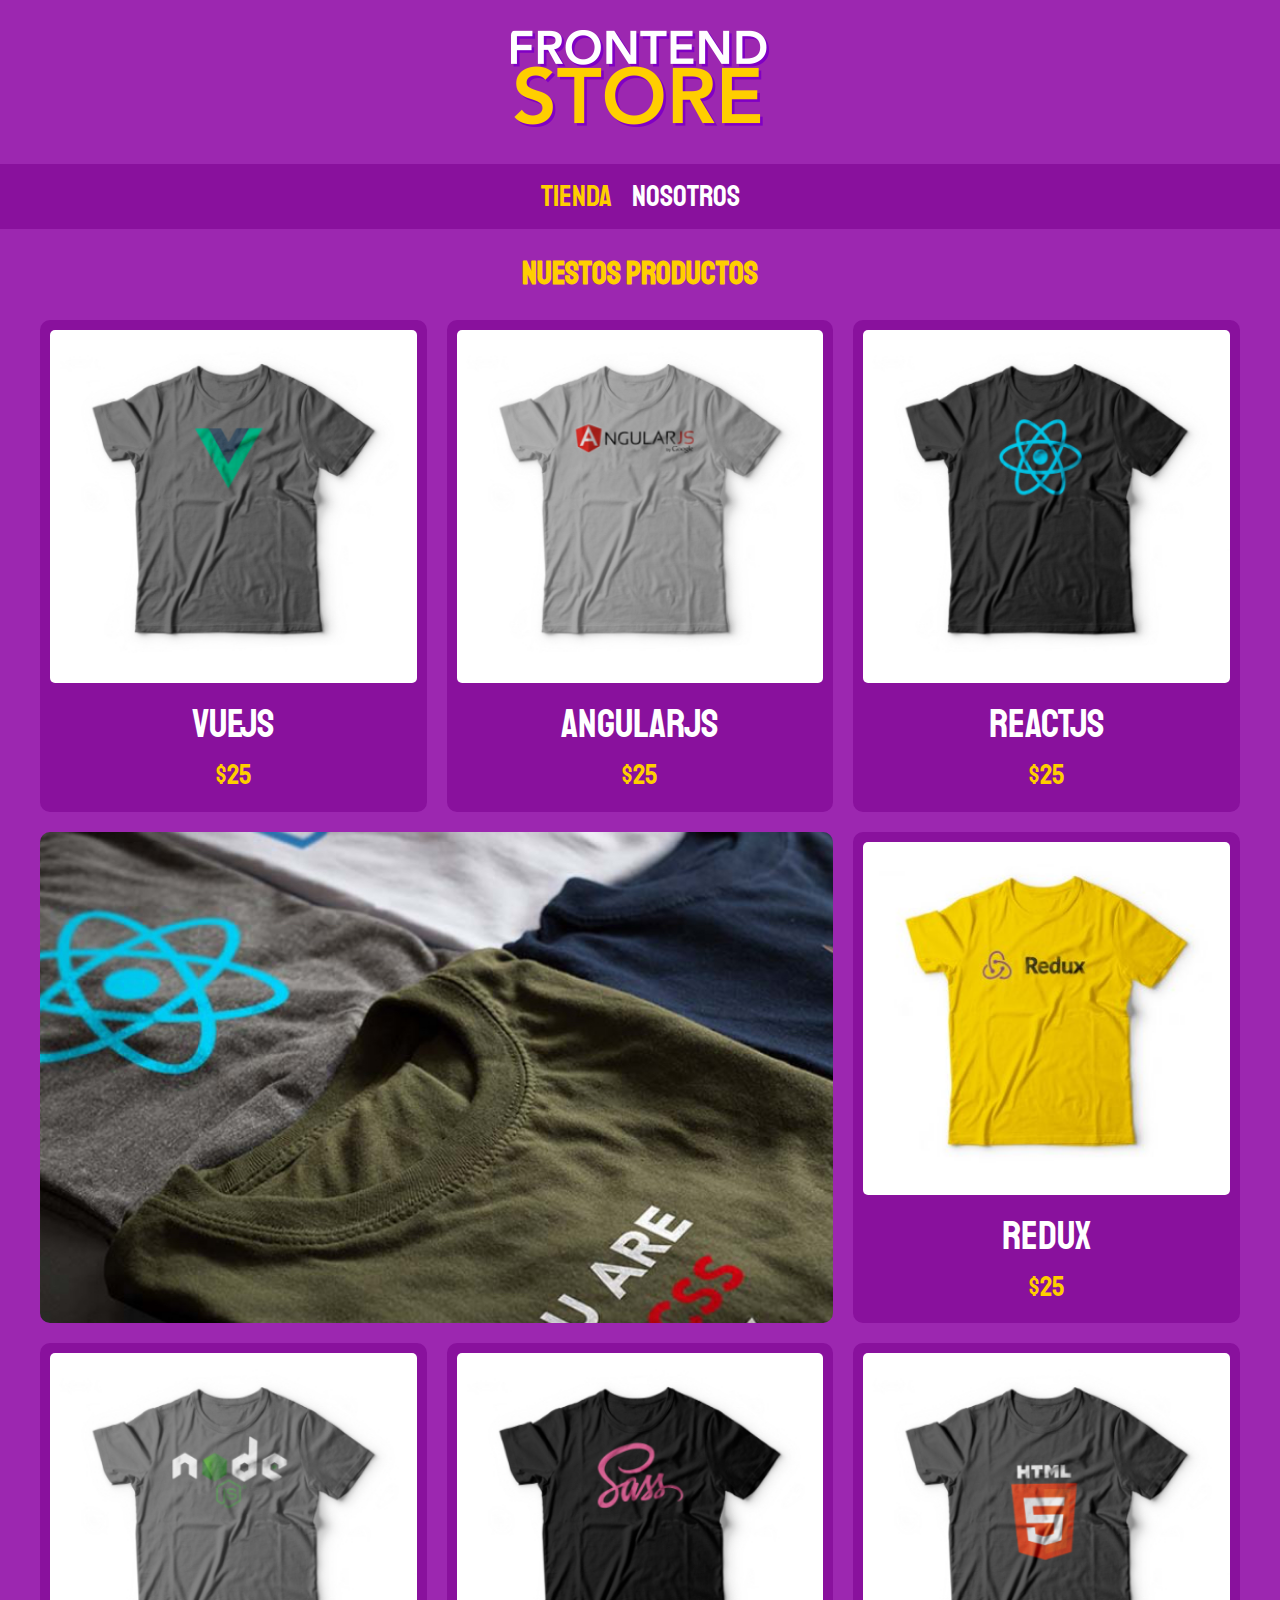
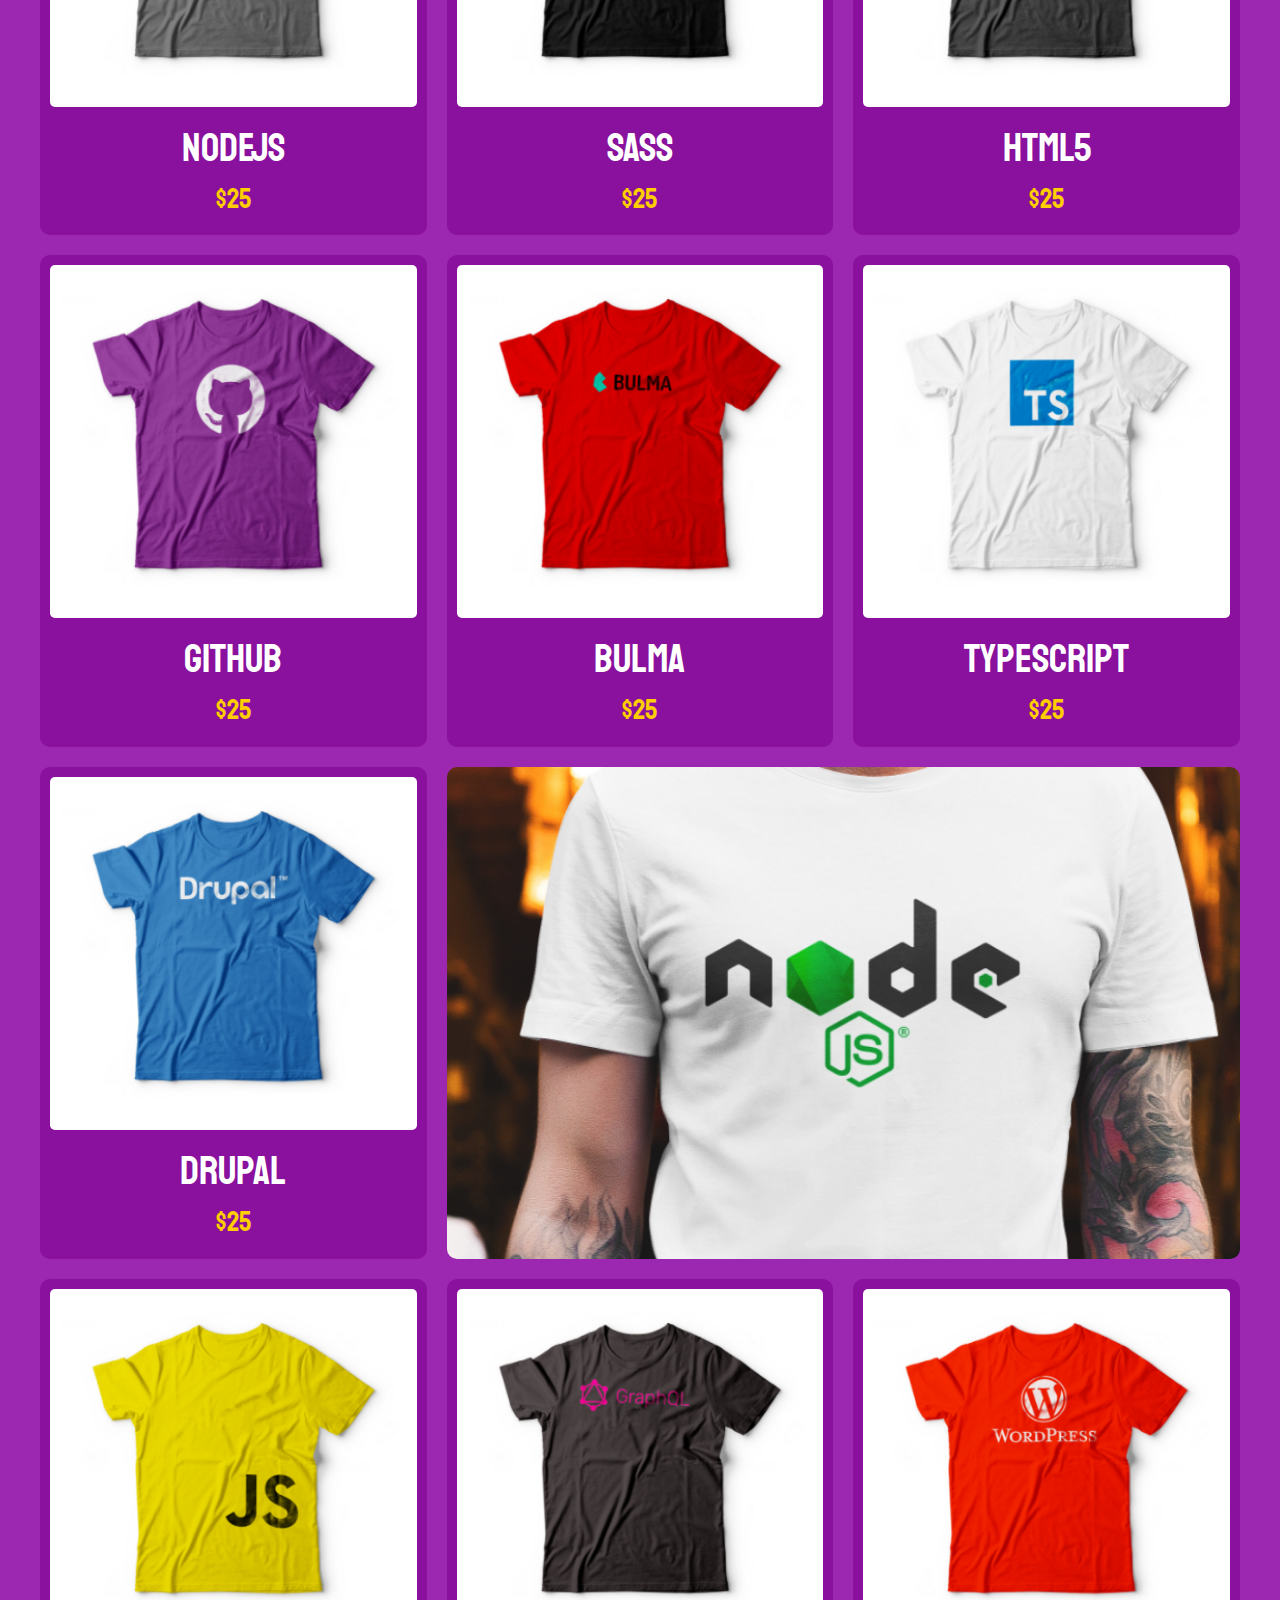
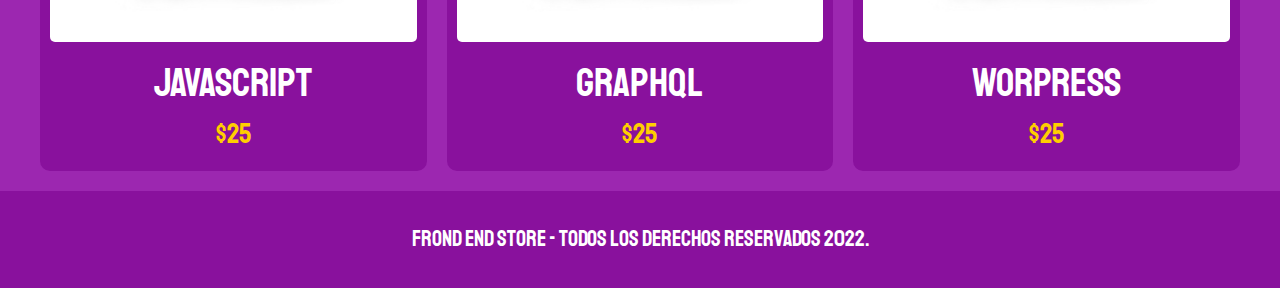
==== index.html @ 08c0da6f "Add files via upload" ====
<!DOCTYPE html>
<html>
<head>
	<meta charset="utf-8">
	<meta name="viewport" content="width=device-width, initial-scale=1.0">
	<!--hojas de estilo-->
	<link rel="stylesheet" type="text/css" href="./assets/css/style.css">
	<link rel="stylesheet" type="text/css" href="./assets/css/normalize.css">
	
	<!--Fuente-->
	<link href="https://fonts.googleapis.com/css2?family=Staatliches&display=swap" rel="stylesheet">
	<title>Frond-End Store</title>
</head>
<body>
	<header class="header" >
		<a href="index.html">
			<img class="header__logo" src="assets/img/logo.png" alt="Logotipo">
		</a>
	</header>

	<nav class="navegacion">
		<a class="navegacion__enlace navegacion__enlace--activo" href="index.html ">Tienda</a>
		<a class="navegacion__enlace" href="nosotros.html">Nosotros</a>
	</nav>

	<main class="contenedor">
		<h1>Nuestos Productos</h1>
		
		<div class="grid">
			<div class="producto">
				<a href="producto.html">
					<img class="producto__imagen" src="assets/img/1.jpg" alt="imagen camisa">
					<div class="producto__informacion">
						<p class="producto__nombre" >VueJs</p>
						<p class="producto__precio">$25</p>
					</div>
				</a>		
			</div> <!--.producto-->

			<div class="producto">
				<a href="producto.html">
					<img class="producto__imagen" src="assets/img/2.jpg" alt="imagen camisa">
					<div class="producto__informacion">
						<p class="producto__nombre" >AngularJS</p>
						<p class="producto__precio">$25</p>
					</div>
				</a>		
			</div> <!--.producto-->
			<div class="producto">
				<a href="producto.html">
					<img class="producto__imagen" src="assets/img/3.jpg" alt="imagen camisa">
					<div class="producto__informacion">
						<p class="producto__nombre" >ReactJS</p>
						<p class="producto__precio">$25</p>
					</div>
				</a>		
			</div> <!--.producto-->
			<div class="producto">
				<a href="producto.html">
					<img class="producto__imagen" src="assets/img/4.jpg" alt="imagen camisa">
					<div class="producto__informacion">
						<p class="producto__nombre" >Redux</p>
						<p class="producto__precio">$25</p>
					</div>
				</a>		
			</div> <!--.producto-->
			<div class="producto">
				<a href="producto.html">
					<img class="producto__imagen" src="assets/img/5.jpg" alt="imagen camisa">
					<div class="producto__informacion">
						<p class="producto__nombre" >NodeJS</p>
						<p class="producto__precio">$25</p>
					</div>
				</a>		
			</div> <!--.producto-->
			<div class="producto">
				<a href="producto.html">
					<img class="producto__imagen" src="assets/img/6.jpg" alt="imagen camisa">
					<div class="producto__informacion">
						<p class="producto__nombre" >SASS</p>
						<p class="producto__precio">$25</p>
					</div>
				</a>		
			</div> <!--.producto-->
			<div class="producto">
				<a href="producto.html">
					<img class="producto__imagen" src="assets/img/7.jpg" alt="imagen camisa">
					<div class="producto__informacion">
						<p class="producto__nombre" >HTML5</p>
						<p class="producto__precio">$25</p>
					</div>
				</a>		
			</div> <!--.producto-->
			<div class="producto">
				<a href="producto.html">
					<img class="producto__imagen" src="assets/img/8.jpg" alt="imagen camisa">
					<div class="producto__informacion">
						<p class="producto__nombre" >GitHub</p>
						<p class="producto__precio">$25</p>
					</div>
				</a>		
			</div> <!--.producto-->
			<div class="producto">
				<a href="producto.html">
					<img class="producto__imagen" src="assets/img/9.jpg" alt="imagen camisa">
					<div class="producto__informacion">
						<p class="producto__nombre" >Bulma</p>
						<p class="producto__precio">$25</p>
					</div>
				</a>		
			</div> <!--.producto-->
			<div class="producto">
				<a href="producto.html">
					<img class="producto__imagen" src="assets/img/10.jpg" alt="imagen camisa">
					<div class="producto__informacion">
						<p class="producto__nombre" >TypeScript</p>
						<p class="producto__precio">$25</p>
					</div>
				</a>		
			</div> <!--.producto-->
			<div class="producto">
				<a href="producto.html">
					<img class="producto__imagen" src="assets/img/11.jpg" alt="imagen camisa">
					<div class="producto__informacion">
						<p class="producto__nombre" >Drupal</p>
						<p class="producto__precio">$25</p>
					</div>
				</a>		
			</div> <!--.producto-->
			<div class="producto">
				<a href="producto.html">
					<img class="producto__imagen" src="assets/img/12.jpg" alt="imagen camisa">
					<div class="producto__informacion">
						<p class="producto__nombre" >JavaScript</p>
						<p class="producto__precio">$25</p>
					</div>
				</a>		
			</div> <!--.producto-->
			<div class="producto">
				<a href="producto.html">
					<img class="producto__imagen" src="assets/img/13.jpg" alt="imagen camisa">
					<div class="producto__informacion">
						<p class="producto__nombre" >GraphQL</p>
						<p class="producto__precio">$25</p>
					</div>
				</a>		
			</div> <!--.producto-->
			<div class="producto">
				<a href="producto.html">
					<img class="producto__imagen" src="assets/img/14.jpg" alt="imagen camisa">
					<div class="producto__informacion">
						<p class="producto__nombre" >WorPress</p>
						<p class="producto__precio">$25</p>
					</div>
				</a>		
			</div> <!--.producto-->

			<div class="grafico grafico-camisas"></div>
			<div class="grafico grafico-node"></div>
		</div>

	</main>


	<footer class="footer" >
		<p class="footer__texto">Frond End Store - Todos los derechos reservados 2022.</p>
	</footer>
</body>
</html>
---- assets/css/style.css ----
:root{
	--primario: #9c27b0;
	--primarioOscuro:  #89119d;
	--secundario: #FFCE00;
	--secundarioOscuro: rgb(233,287,2);
	--blanco: #ffff;
	--negro: #000;

	--F_P: 'Staatliches',cursive;
}

html{
	box-sizing: border-box; /* Hack para box model */
	font-size: 62.5%;
}
*,*:before, *:after{
	box-sizing: inherit;
}

body{
	background-color: var(--primario);
	font-size: 1.6rem;
	line-height: 1.5; /* interlineado */
}
p{
	font-size: 1.8rem;
	font-family: Arial,Helvetica,sans-serif;
	color: #FFF;
}
a{
	text-decoration: none;
}
img{
	width: 100%;
	border-radius: 5px;
}

.contenedor{
	max-width: 120rem;
	margin: 0 auto;
}

h1,h2,h3{
	text-align: center;
	color: var(--secundario);
	font-family: var(--F_P);
}

h1{font-size: 4rem;}
h2{font-size: 3.2rem;}
h3{font-size: 2.4rem;}

/* Header */
.header{
	display: flex;
	justify-content: center;
}
.header__logo{
	margin: 3rem 0;
}

/* Footer */
.footer{
	background-color: var(--primarioOscuro);
	padding:1rem 0 ;
	margin-top: 2rem;
}
.footer__texto{
	text-align: center;
	font-family: var(--F_P);
	font-size: 2.2rem;
}

/* Navegacion */
.navegacion{
	background-color: var(--primarioOscuro);
	padding: 1rem 0;
	display: flex;
	justify-content: center;
	/*gap: 2rem; Separacion entre los enlaces (Forma nueva)*/
}
.navegacion__enlace{
	font-family: var(--F_P);
	color: #FFF;
	font-size: 3rem;
	margin-right: 2rem;/*Repuesto del gap 1.1*/
}
.navegacion__enlace:last-of-type{/*Repuesto del gap 1.2*/
	margin-right: 0;
}
.navegacion__enlace--activo,
.navegacion__enlace:hover{
	color: var(--secundario);
}

/* Grid */
.grid{
	display: grid;
	grid-template-columns: repeat(2, 1fr);
	gap: 2rem;
}

@media (min-width: 768px){
	.grid{
		grid-template-columns: repeat(3, 1fr);
	}
}

/* Productos */
.producto{
	background-color:var(--primarioOscuro) ;
	padding: 1rem;
	border-radius: 10px;
}

.producto__informacion{

}
.producto__nombre{
	font-size: 4rem;
}
.producto__precio{
	font-size: 2.8rem;
	color: var(--secundario);
}
.producto__nombre,
.producto__precio{
	font-family: var(--F_P);
	margin: 1rem 0;
	text-align: center;
	line-height: 1.2;
}

/* Graficos */
.grafico{
	border-radius: 10px;
	min-height: 30rem;
	background-repeat: no-repeat;
	background-size: cover;
	grid-column: 1 / 3;
}
.grafico-camisas{
	grid-row: 2 / 3;
	background-image: url(../img/grafico1.jpg);

}

.grafico-node{
	background-image: url(../img/grafico2.jpg);
	grid-row: 8 / 9;

}
@media (min-width: 768px){
	.grafico-node{
		grid-row: 5 / 6;
		grid-column: 2 / 4;
	}
}

/* Nosotros */
.nosotros{
	display: grid;
	grid-template-rows: repeat(2, auto);

}
@media (min-width: 768px){
	.nosotros{
		grid-template-columns: repeat(2, 1fr);
		column-gap: 2rem;
	}
}

.nosotros__imagen{
	grid-row: 1 / 2;
}

@media (min-width: 768px){
	.nosotros__imagen{
		grid-column: 2 / 3;
	}
}

/* Bloques */
.bloques{
	display: grid;
	grid-template-columns: repeat(2, 1fr);
	gap: 2rem;
}
@media (min-width: 768px){
	.bloques{
		grid-template-columns: repeat(4, 1fr);
	}
}
.bloque{
	text-align: center;
}

.bloque__titulo{
	margin: 0;
}

/* Pagina del producto */
@media (min-width: 768px){
	.camisa{
		display: grid;
		grid-template-columns: repeat(2, 1fr);
		column-gap: 2rem;
	}
}
.formulario{
	display: grid;
	grid-template-columns: repeat(2, 1fr);
	gap: 2rem;
}
.formulario__campo{
	border: 1rem solid var(--primarioOscuro);
	/*Este codigo es lo mismo que lo de arriba
	border-color: var(--primarioOscuro);
	border-width: 1rem;
	border-style: solid;*/
	background-color: transparent;
	color: white;
	font-family: Arial, Hevetica, sans-serif;
	padding: 1;
	appearance: none;
	font-size: 2.5rem;
	border-radius: 5px;
}
.formulario__campo option{
	color: black;
}

.formulario__submit{
	background-color: var(--secundario);
	border: none;
	font-size: 2rem;
	font-family: var(--F_P);
	padding: 2rem;
	transition: background-color .3s ease;
	grid-column: 1 / 3;
	border-radius: 5px;
}
.formulario__submit:hover{
	cursor: pointer;
	background-color: var(--secundarioOscuro);
}
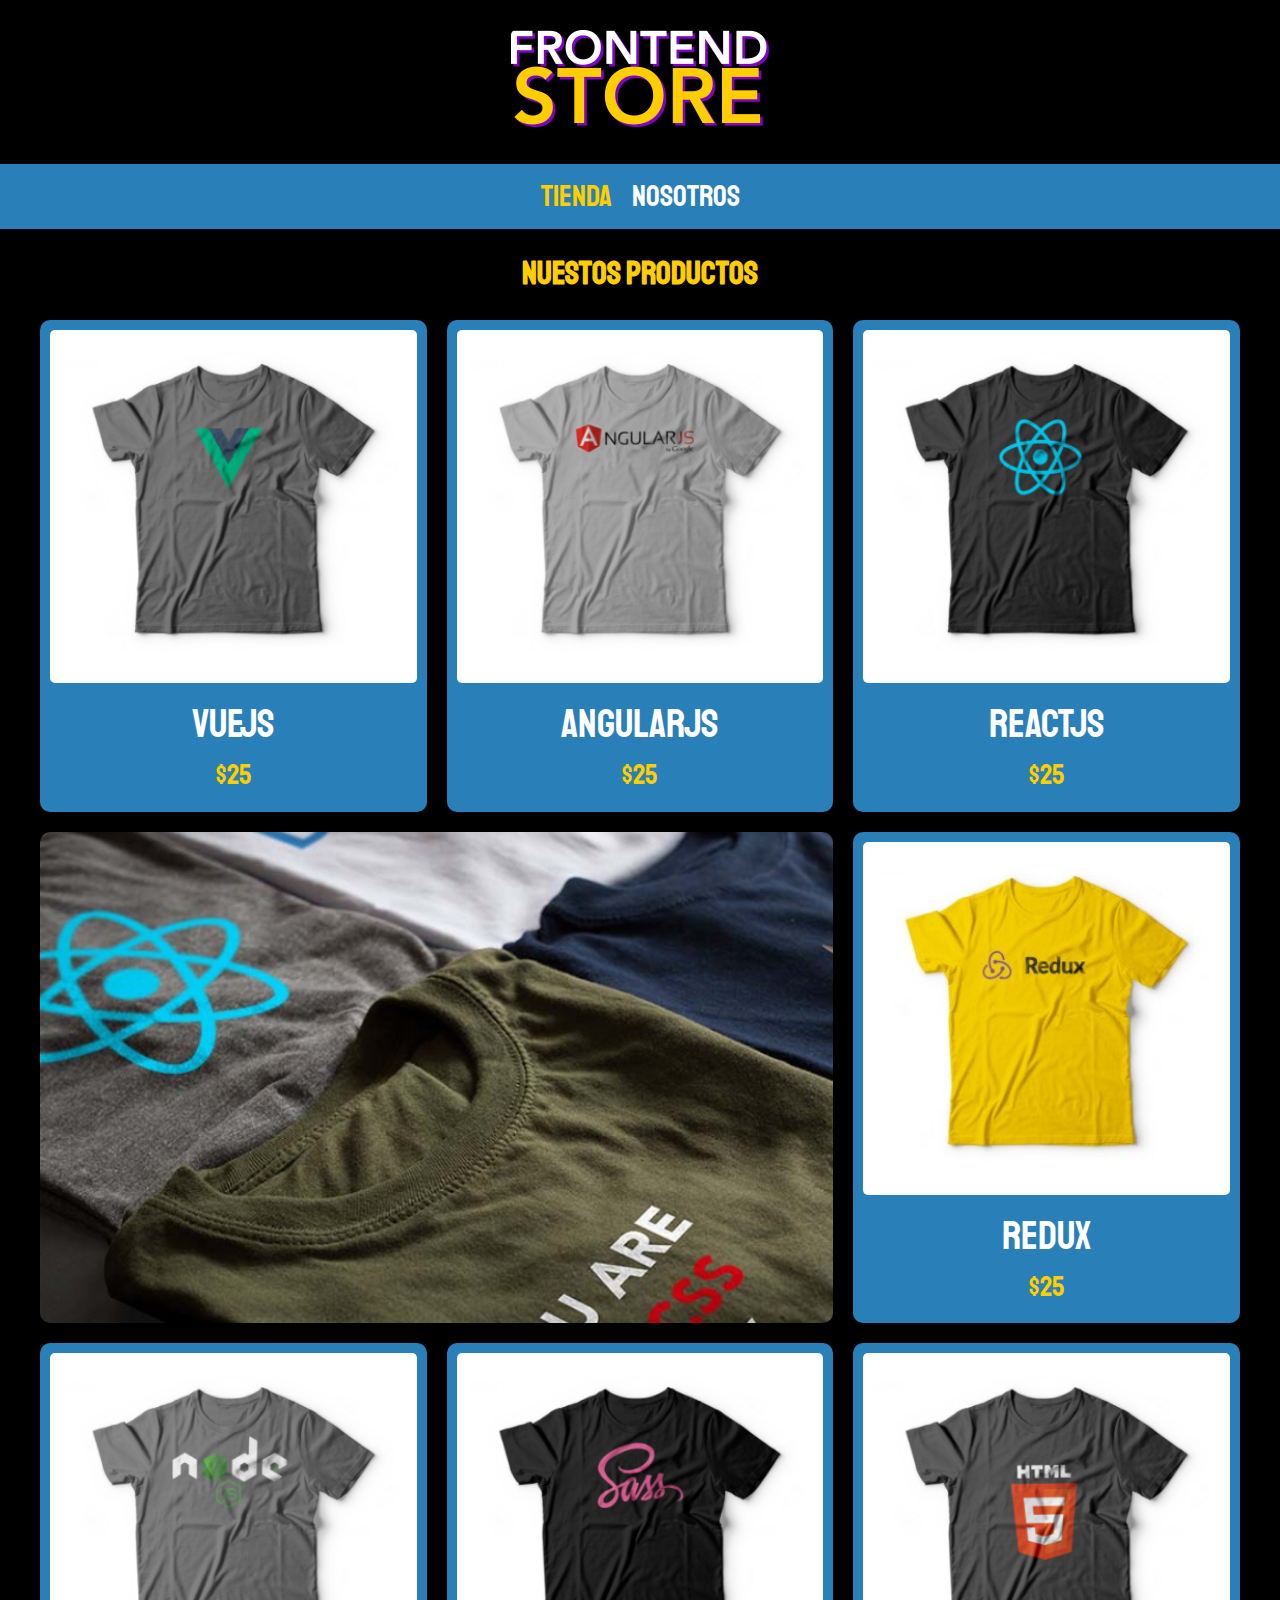
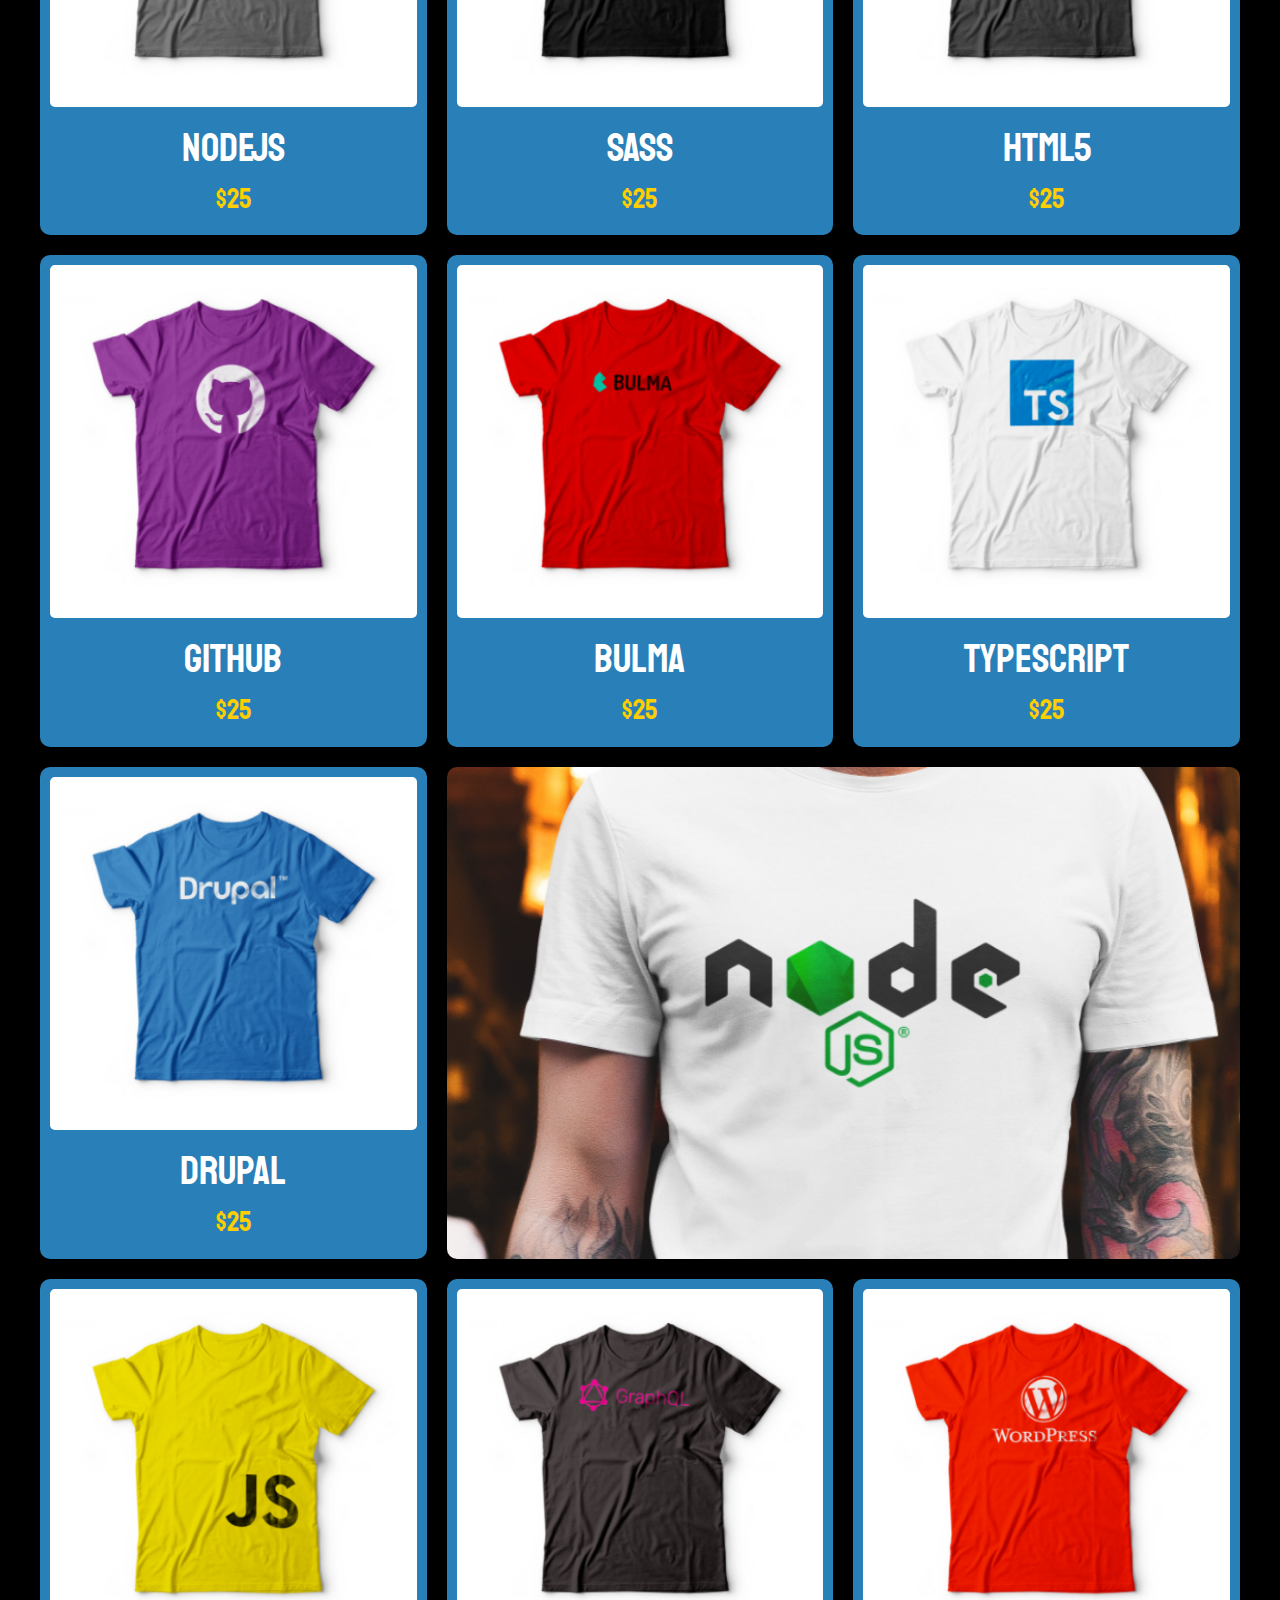
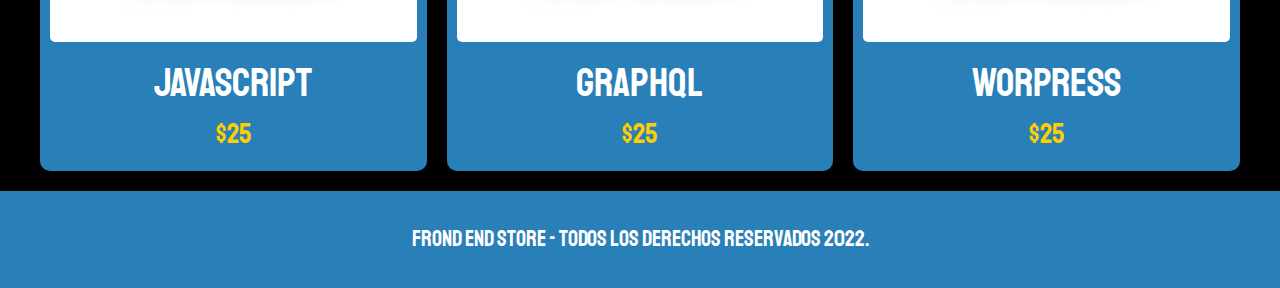
==== commit 112f7b6d: "." ====
--- a/index.html
+++ b/index.html
@@ -17,6 +17,7 @@
 			<img class="header__logo" src="assets/img/logo.png" alt="Logotipo">
 		</a>
 	</header>
+	
 
 	<nav class="navegacion">
 		<a class="navegacion__enlace navegacion__enlace--activo" href="index.html ">Tienda</a>
--- a/assets/css/style.css
+++ b/assets/css/style.css
@@ -1,6 +1,6 @@
 :root{
-	--primario: #9c27b0;
-	--primarioOscuro:  #89119d;
+	--primario: #000000;
+	--primarioOscuro: #2980B9;
 	--secundario: #FFCE00;
 	--secundarioOscuro: rgb(233,287,2);
 	--blanco: #ffff;
@@ -38,6 +38,18 @@
 .contenedor{
 	max-width: 120rem;
 	margin: 0 auto;
+}
+@media (max-width: 768px ){
+	.contenedor{
+		max-width: 120rem;
+		margin: 0 2rem;
+	}
+}
+@media (max-width: 986px ){
+	.contenedor{
+		max-width: 120rem;
+		margin: 0 2rem;
+	}
 }
 
 h1,h2,h3{
@@ -70,7 +82,11 @@
 	font-family: var(--F_P);
 	font-size: 2.2rem;
 }
-
+@media (max-width: 768px){
+	.footer__texto{
+		font-size: 1.5rem;
+	}
+}
 /* Navegacion */
 .navegacion{
 	background-color: var(--primarioOscuro);
@@ -230,6 +246,14 @@
 	color: black;
 }
 
+@media (max-width: 768px){
+	.formulario__submit{
+		width: 30rem;
+	}
+	.formulario__campo:nth-child(2){
+		width: 20rem;
+	}
+}
 .formulario__submit{
 	background-color: var(--secundario);
 	border: none;
@@ -245,4 +269,3 @@
 	background-color: var(--secundarioOscuro);
 }
 
-
